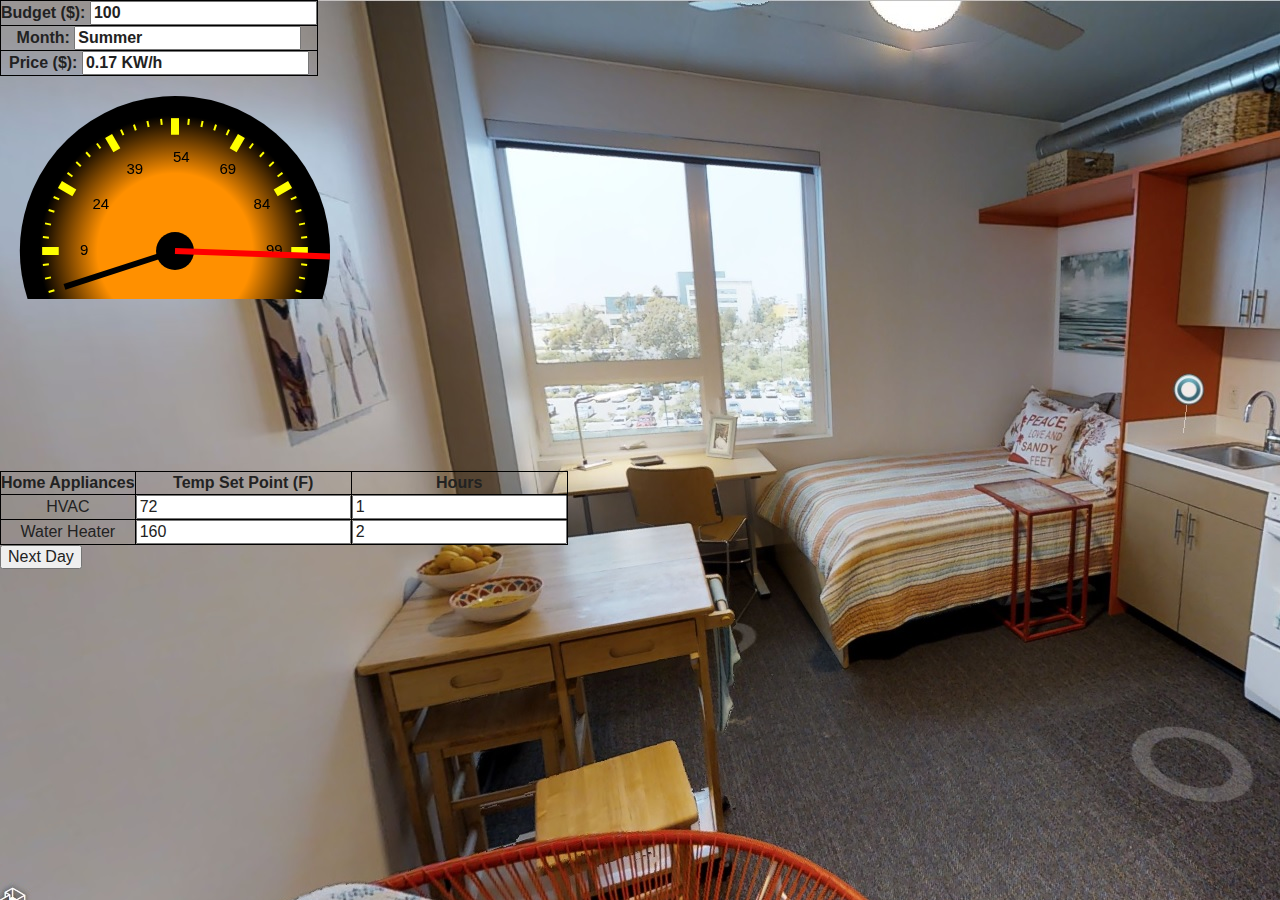
==== hcisite/index.html @ 6ede7f4b "New stuff" ====
<!doctype html>
<html class="no-js" lang="">
    <head>
        <meta charset="utf-8">
        <meta http-equiv="x-ua-compatible" content="ie=edge">
        <title>CSE 216 Dashboard</title>
        <meta name="description" content="">
        <meta name="viewport" content="width=device-width, initial-scale=1">

        <link rel="apple-touch-icon" href="apple-touch-icon.png">
        <!-- Place favicon.ico in the root directory -->

        <link rel="stylesheet" href="css/normalize.css">
        <link rel="stylesheet" href="css/main.css">
        <script src="js/vendor/modernizr-2.8.3.min.js"></script>
        <script src="js/draw.js"></script>
		<style>
	body {
    background-image: url("Home.png");
	}
	table, th, td {
    border: 1px solid black;
	text-align: center;
	}
		</style>
    </head>
    <body onload="draw(0);">
        <!--[if lt IE 8]>
            <p class="browserupgrade">You are using an <strong>outdated</strong> browser. Please <a href="http://browsehappy.com/">upgrade your browser</a> to improve your experience.</p>
        <![endif]-->

        <script src="https://code.jquery.com/jquery-1.12.0.min.js"></script>
        <script>window.jQuery || document.write('<script src="js/vendor/jquery-1.12.0.min.js"><\/script>')</script>
        <script src="js/plugins.js"></script>
        <script src="js/main.js"></script>

        <div>
		<table>
		<tr>
		  <th>Budget ($): <input type="text" name="Budget" id="Budget" value="100" onchange="redraw();"></th></tr>
		  <tr>
		  <th>
		  Month: <input type="text" name="month" id="month" value="Summer" onchange="redraw();"></th></tr>
		  <tr><th>
		  Price ($): <input type="text" name="Price" id="Price" value="0.17 KW/h" onchange="redraw();"></th></tr>
		  </table>
        <canvas class="canvas" id="myCanvas" width="350" height="350">
            Your browser does not support the HTML5 canvas tag.
        </canvas>
        </div>
		<div>
		<form action="index2.html">
			<table>
			<tr>
				<th> Home Appliances </th><th> Temp Set Point (F) </th><th> Hours </th>
			</tr>
			<tr>
				<td>HVAC</td><td><input type="text" name="hvac" id="hvac" value="72" onchange="redraw();"></td>
				<td><input type="text" name="hvac_hour" id="hvac_hour" value="1" onchange="redraw();" align="center"></td><br>
			</tr>
			<tr>
				<td>Water Heater</td><td><input type="text" name="wh" id="wh" value="160" onchange="redraw();"><br></td>
				<td><input type="text" name="wh_hour" id="wh_hour" value="2" onchange="redraw();"></td><br>
			</tr>			
		</table>
		<input type="submit" value="Next Day">
		</form>
        </div>
    </body>
</html>
---- hcisite/css/main.css ----
/*! HTML5 Boilerplate v5.3.0 | MIT License | https://html5boilerplate.com/ */

/*
 * What follows is the result of much research on cross-browser styling.
 * Credit left inline and big thanks to Nicolas Gallagher, Jonathan Neal,
 * Kroc Camen, and the H5BP dev community and team.
 */

/* ==========================================================================
   Base styles: opinionated defaults
   ========================================================================== */

html {
    color: #222;
    font-size: 1em;
    line-height: 1.4;
}

body {
    background-image: url("Home.png");
    background-repeat: repeat;
}
/*
 * Remove text-shadow in selection highlight:
 * https://twitter.com/miketaylr/status/12228805301
 *
 * These selection rule sets have to be separate.
 * Customize the background color to match your design.
 */

::-moz-selection {
    background: #b3d4fc;
    text-shadow: none;
}

::selection {
    background: #b3d4fc;
    text-shadow: none;
}

/*
 * A better looking default horizontal rule
 */

hr {
    display: block;
    height: 1px;
    border: 0;
    border-top: 1px solid #ccc;
    margin: 1em 0;
    padding: 0;
}

/*
 * Remove the gap between audio, canvas, iframes,
 * images, videos and the bottom of their containers:
 * https://github.com/h5bp/html5-boilerplate/issues/440
 */

audio,
canvas,
iframe,
img,
svg,
video {
    vertical-align: middle;
}

/*
 * Remove default fieldset styles.
 */

fieldset {
    border: 0;
    margin: 0;
    padding: 0;
}

/*
 * Allow only vertical resizing of textareas.
 */

textarea {
    resize: vertical;
}

/* ==========================================================================
   Browser Upgrade Prompt
   ========================================================================== */

.browserupgrade {
    margin: 0.2em 0;
    background: #ccc;
    color: #000;
    padding: 0.2em 0;
}

/* ==========================================================================
   Author's custom styles
   ========================================================================== */

















/* ==========================================================================
   Helper classes
   ========================================================================== */

/*
 * Hide visually and from screen readers
 */

.hidden {
    display: none !important;
}

/*
 * Hide only visually, but have it available for screen readers:
 * http://snook.ca/archives/html_and_css/hiding-content-for-accessibility
 */

.visuallyhidden {
    border: 0;
    clip: rect(0 0 0 0);
    height: 1px;
    margin: -1px;
    overflow: hidden;
    padding: 0;
    position: absolute;
    width: 1px;
}

/*
 * Extends the .visuallyhidden class to allow the element
 * to be focusable when navigated to via the keyboard:
 * https://www.drupal.org/node/897638
 */

.visuallyhidden.focusable:active,
.visuallyhidden.focusable:focus {
    clip: auto;
    height: auto;
    margin: 0;
    overflow: visible;
    position: static;
    width: auto;
}

/*
 * Hide visually and from screen readers, but maintain layout
 */

.invisible {
    visibility: hidden;
}

/*
 * Clearfix: contain floats
 *
 * For modern browsers
 * 1. The space content is one way to avoid an Opera bug when the
 *    `contenteditable` attribute is included anywhere else in the document.
 *    Otherwise it causes space to appear at the top and bottom of elements
 *    that receive the `clearfix` class.
 * 2. The use of `table` rather than `block` is only necessary if using
 *    `:before` to contain the top-margins of child elements.
 */

.clearfix:before,
.clearfix:after {
    content: " "; /* 1 */
    display: table; /* 2 */
}

.clearfix:after {
    clear: both;
}

/* ==========================================================================
   EXAMPLE Media Queries for Responsive Design.
   These examples override the primary ('mobile first') styles.
   Modify as content requires.
   ========================================================================== */

@media only screen and (min-width: 35em) {
    /* Style adjustments for viewports that meet the condition */
}

@media print,
       (-webkit-min-device-pixel-ratio: 1.25),
       (min-resolution: 1.25dppx),
       (min-resolution: 120dpi) {
    /* Style adjustments for high resolution devices */
}

/* ==========================================================================
   Print styles.
   Inlined to avoid the additional HTTP request:
   http://www.phpied.com/delay-loading-your-print-css/
   ========================================================================== */

@media print {
    *,
    *:before,
    *:after,
    *:first-letter,
    *:first-line {
        background: transparent !important;
        color: #000 !important; /* Black prints faster:
                                   http://www.sanbeiji.com/archives/953 */
        box-shadow: none !important;
        text-shadow: none !important;
    }

    a,
    a:visited {
        text-decoration: underline;
    }

    a[href]:after {
        content: " (" attr(href) ")";
    }

    abbr[title]:after {
        content: " (" attr(title) ")";
    }

    /*
     * Don't show links that are fragment identifiers,
     * or use the `javascript:` pseudo protocol
     */

    a[href^="#"]:after,
    a[href^="javascript:"]:after {
        content: "";
    }

    pre,
    blockquote {
        border: 1px solid #999;
        page-break-inside: avoid;
    }

    /*
     * Printing Tables:
     * http://css-discuss.incutio.com/wiki/Printing_Tables
     */

    thead {
        display: table-header-group;
    }

    tr,
    img {
        page-break-inside: avoid;
    }

    img {
        max-width: 100% !important;
    }

    p,
    h2,
    h3 {
        orphans: 3;
        widows: 3;
    }

    h2,
    h3 {
        page-break-after: avoid;
    }
}
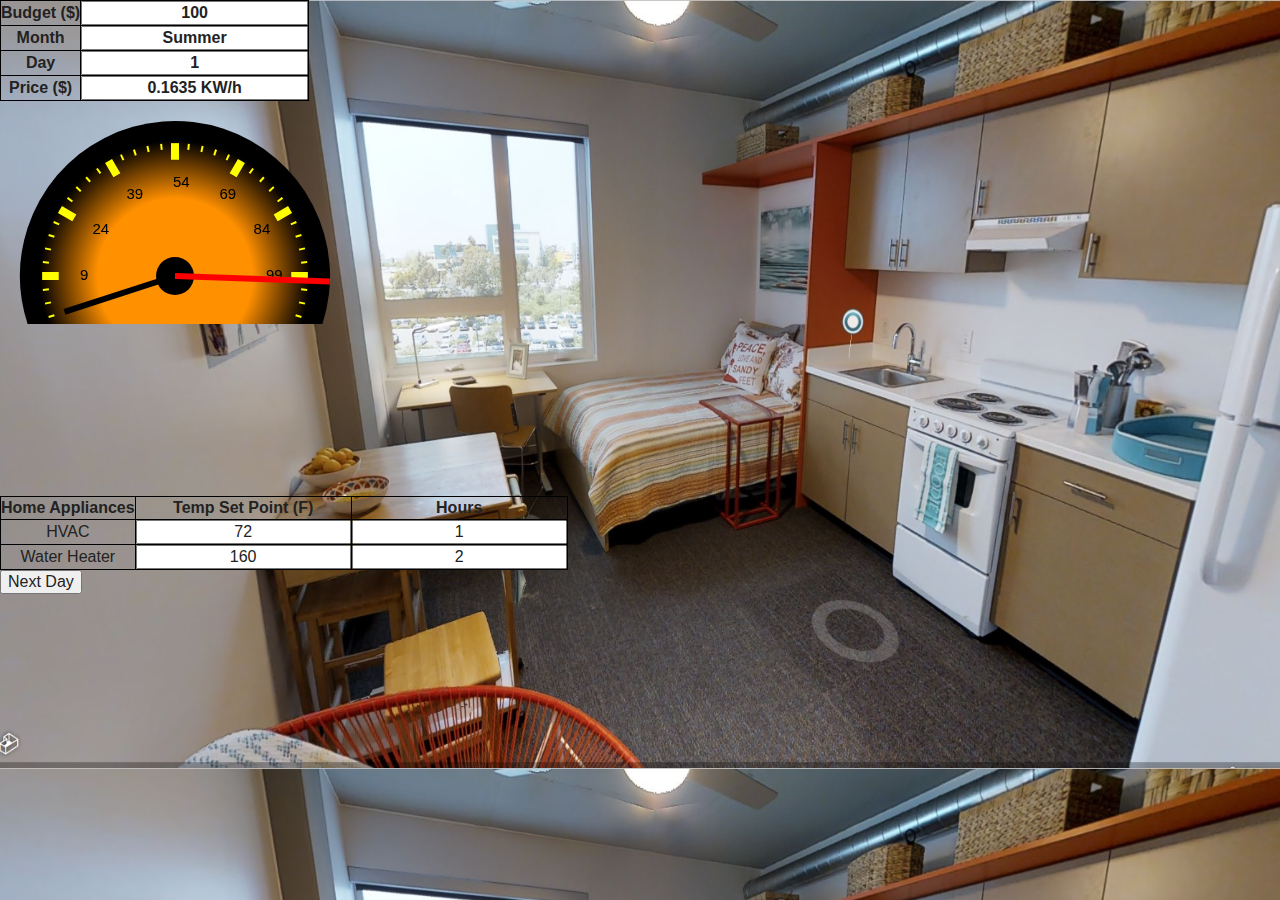
==== commit ed25a0ae: "New stuff" ====
--- a/hcisite/index.html
+++ b/hcisite/index.html
@@ -17,11 +17,13 @@
 		<style>
 	body {
     background-image: url("Home.png");
+	background-size: 1366px 768px;
 	}
 	table, th, td {
     border: 1px solid black;
 	text-align: center;
 	}
+	input {display: inline-block;}
 		</style>
     </head>
     <body onload="draw(0);">
@@ -37,12 +39,17 @@
         <div>
 		<table>
 		<tr>
-		  <th>Budget ($): <input type="text" name="Budget" id="Budget" value="100" onchange="redraw();"></th></tr>
+		<th>Budget ($)</th><th><input type="text" name="Budget" id="Budget" value="100" style="text-align:center;" onchange="redraw();"></th>
+		</tr>
 		  <tr>
-		  <th>
-		  Month: <input type="text" name="month" id="month" value="Summer" onchange="redraw();"></th></tr>
-		  <tr><th>
-		  Price ($): <input type="text" name="Price" id="Price" value="0.17 KW/h" onchange="redraw();"></th></tr>
+		  <th> Month</th><th> <input type="text" name="month" id="month" value="Summer" style="text-align:center;" onchange="redraw();"></th>
+		  </tr>
+		  <tr>
+		  <th> Day </th><th><input type="text" name="day" id="day" value="1" maxlength="20" style="text-align:center;" onchange="redraw();"></th>
+		  </tr>
+		  <tr>
+		  <th> Price ($)</th><th> <input type="text" name="Price" id="Price" value="0.1635 KW/h" style="text-align:center;" onchange="redraw();"></th>
+		  </tr>
 		  </table>
         <canvas class="canvas" id="myCanvas" width="350" height="350">
             Your browser does not support the HTML5 canvas tag.
@@ -55,12 +62,12 @@
 				<th> Home Appliances </th><th> Temp Set Point (F) </th><th> Hours </th>
 			</tr>
 			<tr>
-				<td>HVAC</td><td><input type="text" name="hvac" id="hvac" value="72" onchange="redraw();"></td>
-				<td><input type="text" name="hvac_hour" id="hvac_hour" value="1" onchange="redraw();" align="center"></td><br>
+				<td>HVAC</td><td><input type="text" name="hvac" id="hvac" value="72" style="text-align:center;" onchange="redraw();"></td>
+				<td><input type="text" name="hvac_hour" id="hvac_hour" value="1" style="text-align:center;" onchange="redraw();"></td><br>
 			</tr>
 			<tr>
-				<td>Water Heater</td><td><input type="text" name="wh" id="wh" value="160" onchange="redraw();"><br></td>
-				<td><input type="text" name="wh_hour" id="wh_hour" value="2" onchange="redraw();"></td><br>
+				<td>Water Heater</td><td><input type="text" name="wh" id="wh" value="160" style="text-align:center;" onchange="redraw();"><br></td>
+				<td><input type="text" name="wh_hour" id="wh_hour" value="2" style="text-align:center;" onchange="redraw();"></td><br>
 			</tr>			
 		</table>
 		<input type="submit" value="Next Day">
--- a/hcisite/css/main.css
+++ b/hcisite/css/main.css
@@ -16,10 +16,6 @@
     line-height: 1.4;
 }
 
-body {
-    background-image: url("Home.png");
-    background-repeat: repeat;
-}
 /*
  * Remove text-shadow in selection highlight:
  * https://twitter.com/miketaylr/status/12228805301
@@ -43,7 +39,7 @@
  */
 
 hr {
-    display: block;
+    display: inline-block;
     height: 1px;
     border: 0;
     border-top: 1px solid #ccc;
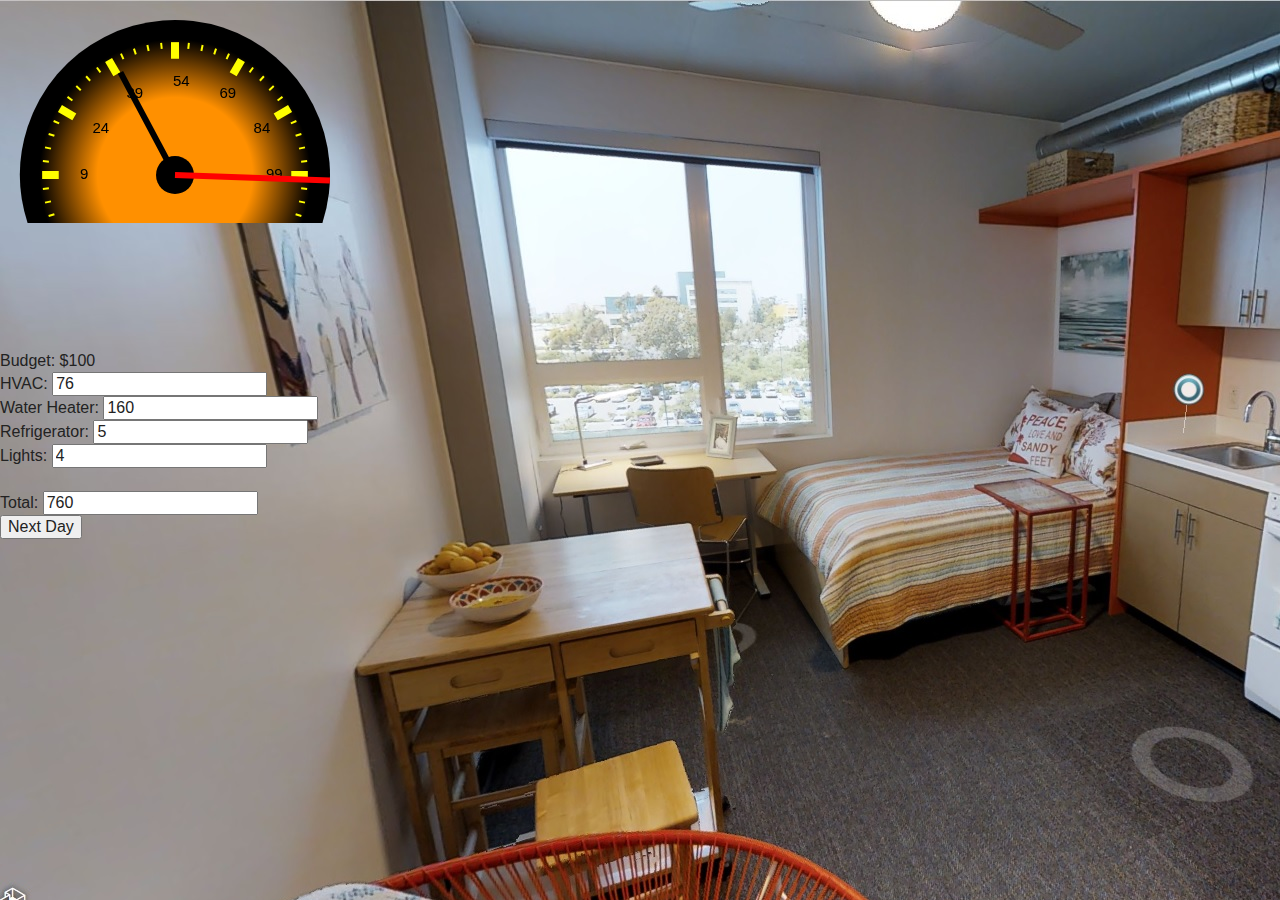
==== commit c40352d5: "submitting changes to merge" ====
--- a/hcisite/index.html
+++ b/hcisite/index.html
@@ -17,16 +17,10 @@
 		<style>
 	body {
     background-image: url("Home.png");
-	background-size: 1366px 768px;
 	}
-	table, th, td {
-    border: 1px solid black;
-	text-align: center;
-	}
-	input {display: inline-block;}
 		</style>
     </head>
-    <body onload="draw(0);">
+    <body onload="redraw();">
         <!--[if lt IE 8]>
             <p class="browserupgrade">You are using an <strong>outdated</strong> browser. Please <a href="http://browsehappy.com/">upgrade your browser</a> to improve your experience.</p>
         <![endif]-->
@@ -37,40 +31,19 @@
         <script src="js/main.js"></script>
 
         <div>
-		<table>
-		<tr>
-		<th>Budget ($)</th><th><input type="text" name="Budget" id="Budget" value="100" style="text-align:center;" onchange="redraw();"></th>
-		</tr>
-		  <tr>
-		  <th> Month</th><th> <input type="text" name="month" id="month" value="Summer" style="text-align:center;" onchange="redraw();"></th>
-		  </tr>
-		  <tr>
-		  <th> Day </th><th><input type="text" name="day" id="day" value="1" maxlength="20" style="text-align:center;" onchange="redraw();"></th>
-		  </tr>
-		  <tr>
-		  <th> Price ($)</th><th> <input type="text" name="Price" id="Price" value="0.1635 KW/h" style="text-align:center;" onchange="redraw();"></th>
-		  </tr>
-		  </table>
         <canvas class="canvas" id="myCanvas" width="350" height="350">
             Your browser does not support the HTML5 canvas tag.
         </canvas>
         </div>
 		<div>
-		<form action="index2.html">
-			<table>
-			<tr>
-				<th> Home Appliances </th><th> Temp Set Point (F) </th><th> Hours </th>
-			</tr>
-			<tr>
-				<td>HVAC</td><td><input type="text" name="hvac" id="hvac" value="72" style="text-align:center;" onchange="redraw();"></td>
-				<td><input type="text" name="hvac_hour" id="hvac_hour" value="1" style="text-align:center;" onchange="redraw();"></td><br>
-			</tr>
-			<tr>
-				<td>Water Heater</td><td><input type="text" name="wh" id="wh" value="160" style="text-align:center;" onchange="redraw();"><br></td>
-				<td><input type="text" name="wh_hour" id="wh_hour" value="2" style="text-align:center;" onchange="redraw();"></td><br>
-			</tr>			
-		</table>
-		<input type="submit" value="Next Day">
+		<form action="index.html">
+            Budget: $100<br>
+            HVAC: <input type="text" name="hvac" id="hvac" value="76" onchange="redraw();"><br>
+            Water Heater: <input type="text" name="wh" id="wh" value="160" onchange="redraw();"><br>
+            Refrigerator: <input type="text" name="fridge" id="fridge" value="5" onchange="redraw();"><br>
+            Lights: <input type="text" name="lights" id="lights" value="4" onchange="redraw();"><br><br>
+			Total: <input type="text" name="Total" id="Total" value="4"><br>
+            <input type="submit" value="Next Day">
 		</form>
         </div>
     </body>
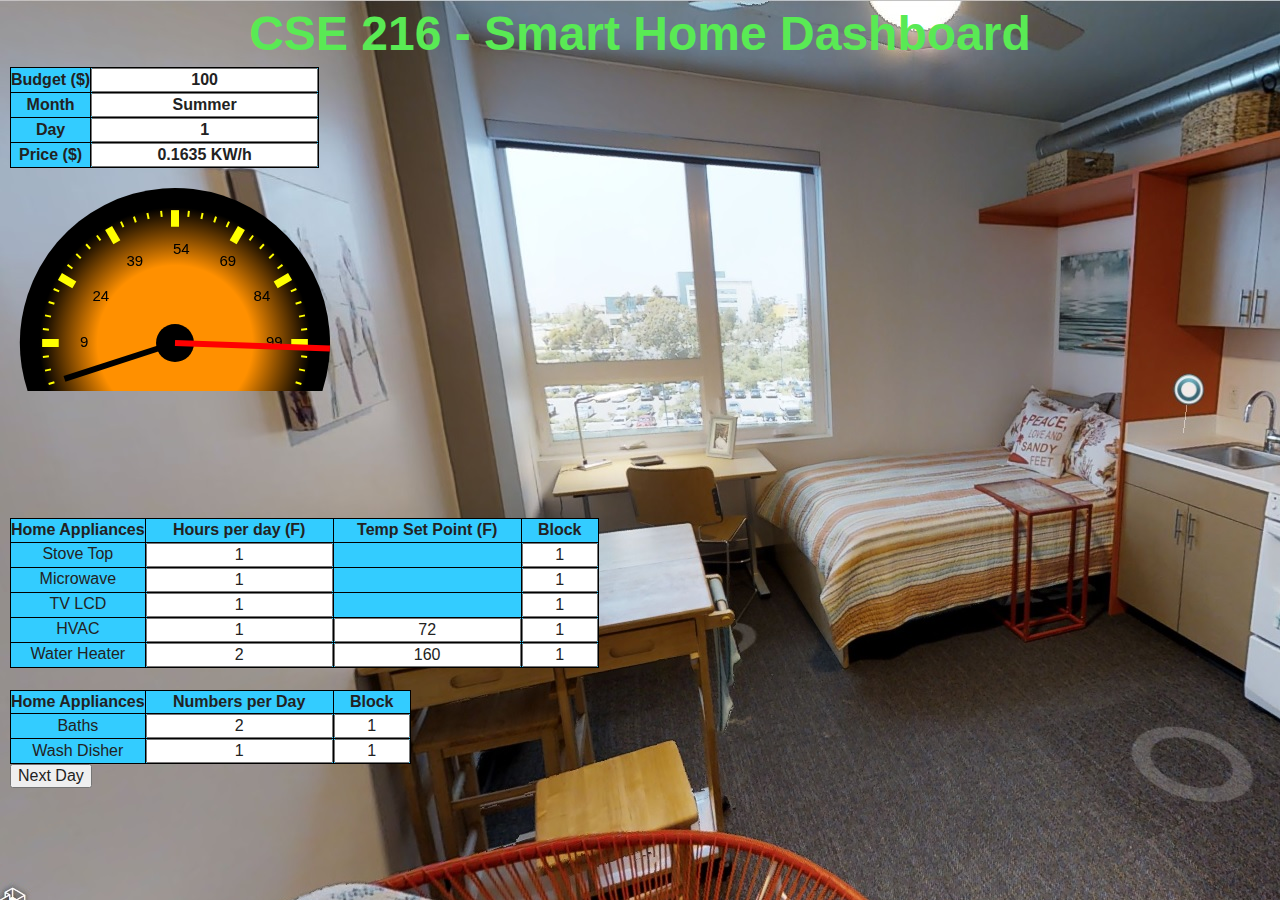
==== commit f7c2c4e8: "added features" ====
--- a/hcisite/index.html
+++ b/hcisite/index.html
@@ -15,12 +15,43 @@
         <script src="js/vendor/modernizr-2.8.3.min.js"></script>
         <script src="js/draw.js"></script>
 		<style>
-	body {
-    background-image: url("Home.png");
+            html, body {
+                width: 100%;
+                height: 100%;
+                margin: 0;
+                padding: 0;
+                    background-image: url("Home.png");
+            }
+            #container {
+                width: inherit;
+                height: inherit;
+                margin: 0;
+                padding: 0;
+                background-color: pink;
+            }
+	table {
+    border: 1px solid black;
+	text-align: center;
+	background-color: #33ccff;
+	margin: 0;
+	margin-left: 10px;
+	}
+	
+	th, td {
+    border: 1px solid black;
+	text-align: center;
+	background-color: #33ccff;
+	margin: 0;
+	}
+	input {
+	display: inline-block;
+	}
+	lastIn{
+	margin-left: 10px;
 	}
 		</style>
     </head>
-    <body onload="redraw();">
+    <body onload="draw(0);">
         <!--[if lt IE 8]>
             <p class="browserupgrade">You are using an <strong>outdated</strong> browser. Please <a href="http://browsehappy.com/">upgrade your browser</a> to improve your experience.</p>
         <![endif]-->
@@ -29,21 +60,68 @@
         <script>window.jQuery || document.write('<script src="js/vendor/jquery-1.12.0.min.js"><\/script>')</script>
         <script src="js/plugins.js"></script>
         <script src="js/main.js"></script>
-
-        <div>
+		 <strong><font size="16"><center><font color=" #59ea54 ">CSE 216 - Smart Home Dashboard </font></center></font></strong> 
+        <div style="border-spacing: 0px;">
+		<table style="border-spacing: 0px;" >
+		<tr>
+		<th>Budget ($)</th><th><input type="text" name="Budget" id="Budget" value="100" style="text-align:center;" onchange="redraw();"></th>
+		</tr>
+		  <tr>
+		  <th> Month</th><th> <input type="text" name="month" id="month" value="Summer" style="text-align:center;" onchange="redraw();"></th>
+		  </tr>
+		  <tr>
+		  <th> Day </th><th><input type="text" name="day" id="day" value="1" maxlength="20" style="text-align:center;" onchange="redraw();"></th>
+		  </tr>
+		  <tr>
+		  <th> Price ($)</th><th> <input type="text" name="Price" id="Price" value="0.1635 KW/h" style="text-align:center;" onchange="redraw();"></th>
+		  </tr>
+		  </table>
         <canvas class="canvas" id="myCanvas" width="350" height="350">
             Your browser does not support the HTML5 canvas tag.
         </canvas>
-        </div>
-		<div>
-		<form action="index.html">
-            Budget: $100<br>
-            HVAC: <input type="text" name="hvac" id="hvac" value="76" onchange="redraw();"><br>
-            Water Heater: <input type="text" name="wh" id="wh" value="160" onchange="redraw();"><br>
-            Refrigerator: <input type="text" name="fridge" id="fridge" value="5" onchange="redraw();"><br>
-            Lights: <input type="text" name="lights" id="lights" value="4" onchange="redraw();"><br><br>
-			Total: <input type="text" name="Total" id="Total" value="4"><br>
-            <input type="submit" value="Next Day">
+
+		<form action="index2.html">
+		<table>
+			<tr>
+				<th> Home Appliances </th><th> Hours per day (F) </th><th> Temp Set Point (F)</th><th> Block</th>
+			</tr>
+			<tr>
+				<td>Stove Top</td><td><input type="text" name="stove" id="stove" value="1" size="17" style="text-align:center;" onchange="redraw();"></td>
+				<td></td><td><input type="text" name="stove" id="stove" value="1" size="5" style="text-align:center;" onchange="redraw();"></td>
+			</tr>
+			<tr>
+				<td>Microwave</td><td><input type="text" name="micro" id="micro" value="1" size="17" style="text-align:center;" onchange="redraw();"></td>
+				<td></td><td><input type="text" name="stove" id="stove" value="1" size="5" style="text-align:center;" onchange="redraw();"></td>
+			</tr>
+			<tr>
+				<td>TV LCD</td><td><input type="text" name="tv" id="tv" value="1" size="17" style="text-align:center;" onchange="redraw();"></td>
+				<td></td><td><input type="text" name="stove" id="stove" value="1" size="5" style="text-align:center;" onchange="redraw();"></td>
+			</tr>			
+			<tr>
+				<td>HVAC</td><td><input type="text" name="hvac_hour" id="hvac_hour" value="1" size="17" style="text-align:center;" onchange="redraw();"></td>
+				<td><input type="text" name="hvac" id="hvac" value="72" size="17" style="text-align:center;" onchange="redraw();"></td>
+				<td><input type="text" name="stove" id="stove" value="1" size="5" style="text-align:center;" onchange="redraw();"></td>
+			</tr>
+			<tr>
+				<td>Water Heater</td><td><input type="text" name="wh_hour" id="wh_hour" value="2" size="17" style="text-align:center;" onchange="redraw();"><br></td>
+				<td><input type="text" name="wh" id="wh" value="160" size="17" style="text-align:center;" onchange="redraw();"></td>
+				<td><input type="text" name="stove" id="stove" value="1" size="5" style="text-align:center;" onchange="redraw();"></td>
+			</tr>			
+		</table><br>
+			<table>
+			<tr>
+				<th> Home Appliances </th><th> Numbers per Day </th><th> Block</th>
+			</tr>
+			<tr>
+				<td>Baths</td><td><input type="text" name="hvac" id="hvac" value="2" size="17" style="text-align:center;" onchange="redraw();"></td>
+				<td><input type="text" name="stove" id="stove" value="1" size="5" style="text-align:center;" onchange="redraw();"></td>
+			</tr>
+			<tr>
+				<td>Wash Disher</td><td><input type="text" name="wh" id="wh" value="1" size="17" style="text-align:center;" onchange="redraw();"></td>
+				<td><input type="text" name="stove" id="stove" value="1" size="5" style="text-align:center;" onchange="redraw();"></td>
+			</tr>			
+		</table>
+		<lastIn><input type="submit" value="Next Day" margin= ></lastIn>
 		</form>
         </div>
     </body>
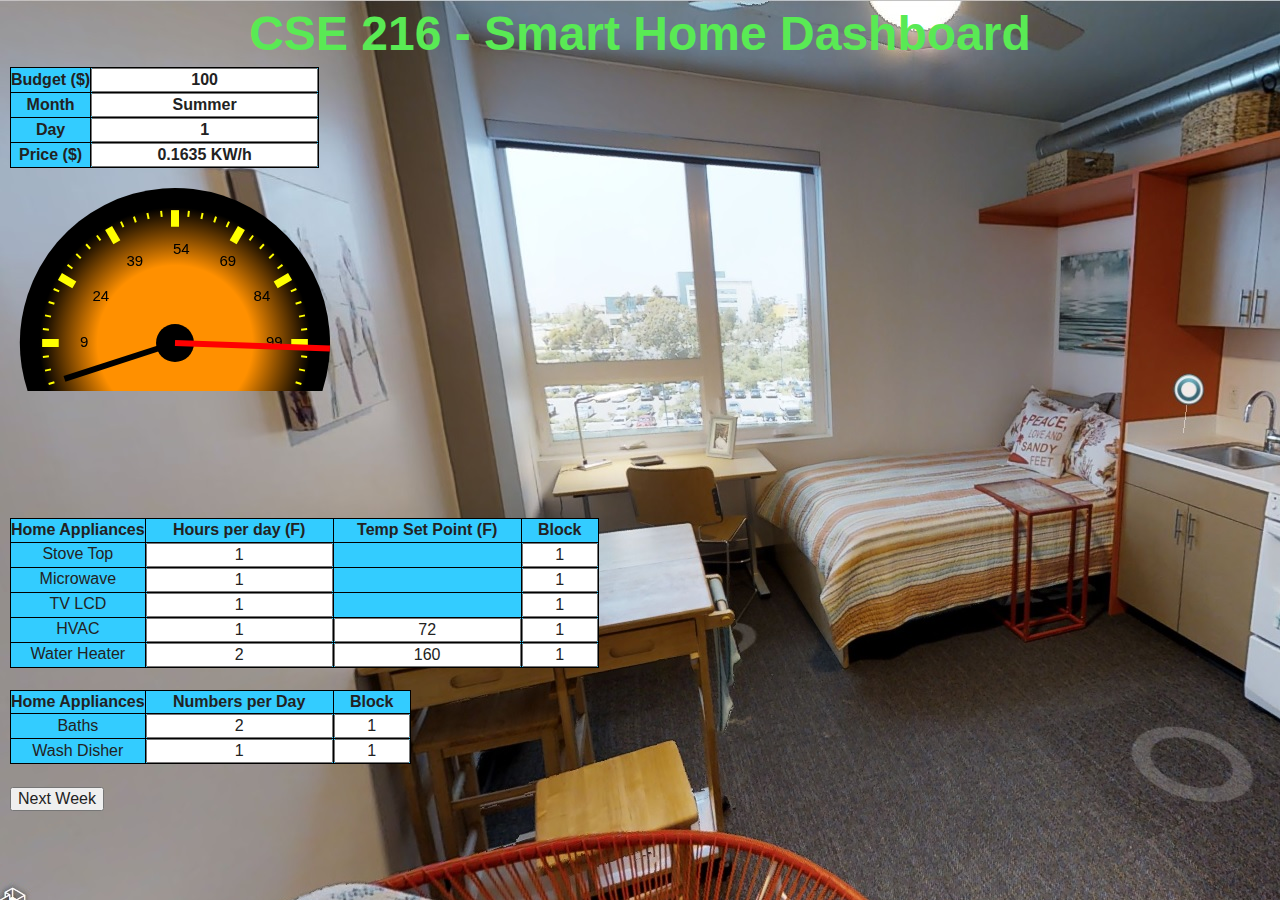
==== commit 6f25b4bf: "modified features" ====
--- a/hcisite/index.html
+++ b/hcisite/index.html
@@ -21,6 +21,8 @@
                 margin: 0;
                 padding: 0;
                     background-image: url("Home.png");
+					background-repeat: no-repeat;
+					background-color: black;
             }
             #container {
                 width: inherit;
@@ -41,7 +43,6 @@
     border: 1px solid black;
 	text-align: center;
 	background-color: #33ccff;
-	margin: 0;
 	}
 	input {
 	display: inline-block;
@@ -81,47 +82,51 @@
         </canvas>
 
 		<form action="index2.html">
+		
 		<table>
 			<tr>
 				<th> Home Appliances </th><th> Hours per day (F) </th><th> Temp Set Point (F)</th><th> Block</th>
 			</tr>
 			<tr>
-				<td>Stove Top</td><td><input type="text" name="stove" id="stove" value="1" size="17" style="text-align:center;" onchange="redraw();"></td>
-				<td></td><td><input type="text" name="stove" id="stove" value="1" size="5" style="text-align:center;" onchange="redraw();"></td>
+				<td>Stove Top</td><td><input type="text" name="stove_h" id="stove_h" value="1" size="17" style="text-align:center;" onchange="redraw();"></td>
+				<td></td><td><input type="text" name="stove_b" id="stove_b" value="1" size="5" style="text-align:center;" onchange="redraw();"></td>
 			</tr>
 			<tr>
-				<td>Microwave</td><td><input type="text" name="micro" id="micro" value="1" size="17" style="text-align:center;" onchange="redraw();"></td>
-				<td></td><td><input type="text" name="stove" id="stove" value="1" size="5" style="text-align:center;" onchange="redraw();"></td>
+				<td>Microwave</td><td><input type="text" name="micro_h" id="micro_h" value="1" size="17" style="text-align:center;" onchange="redraw();"></td>
+				<td></td><td><input type="text" name="micro_b" id="micro_b" value="1" size="5" style="text-align:center;" onchange="redraw();"></td>
 			</tr>
 			<tr>
-				<td>TV LCD</td><td><input type="text" name="tv" id="tv" value="1" size="17" style="text-align:center;" onchange="redraw();"></td>
-				<td></td><td><input type="text" name="stove" id="stove" value="1" size="5" style="text-align:center;" onchange="redraw();"></td>
+				<td>TV LCD</td><td><input type="text" name="tv_h" id="tv_h" value="1" size="17" style="text-align:center;" onchange="redraw();"></td>
+				<td></td><td><input type="text" name="tv_b" id="tv_b" value="1" size="5" style="text-align:center;" onchange="redraw();"></td>
 			</tr>			
 			<tr>
-				<td>HVAC</td><td><input type="text" name="hvac_hour" id="hvac_hour" value="1" size="17" style="text-align:center;" onchange="redraw();"></td>
-				<td><input type="text" name="hvac" id="hvac" value="72" size="17" style="text-align:center;" onchange="redraw();"></td>
-				<td><input type="text" name="stove" id="stove" value="1" size="5" style="text-align:center;" onchange="redraw();"></td>
+				<td>HVAC</td><td><input type="text" name="hvac_h" id="hvac_h" value="1" size="17" style="text-align:center;" onchange="redraw();"></td>
+				<td><input type="text" name="hvac_set" id="hvac_set" value="72" size="17" style="text-align:center;" onchange="redraw();"></td>
+				<td><input type="text" name="hvac_b" id="hvac_b" value="1" size="5" style="text-align:center;" onchange="redraw();"></td>
 			</tr>
 			<tr>
-				<td>Water Heater</td><td><input type="text" name="wh_hour" id="wh_hour" value="2" size="17" style="text-align:center;" onchange="redraw();"><br></td>
-				<td><input type="text" name="wh" id="wh" value="160" size="17" style="text-align:center;" onchange="redraw();"></td>
-				<td><input type="text" name="stove" id="stove" value="1" size="5" style="text-align:center;" onchange="redraw();"></td>
+				<td>Water Heater</td><td><input type="text" name="wh_h" id="wh_h" value="2" size="17" style="text-align:center;" onchange="redraw();"><br></td>
+				<td><input type="text" name="wh_set" id="wh_set" value="160" size="17" style="text-align:center;" onchange="redraw();"></td>
+				<td><input type="text" name="wh_b" id="wh_b" value="1" size="5" style="text-align:center;" onchange="redraw();"></td>
 			</tr>			
-		</table><br>
+		</table>
+		
+		<br>
 			<table>
 			<tr>
 				<th> Home Appliances </th><th> Numbers per Day </th><th> Block</th>
 			</tr>
 			<tr>
-				<td>Baths</td><td><input type="text" name="hvac" id="hvac" value="2" size="17" style="text-align:center;" onchange="redraw();"></td>
-				<td><input type="text" name="stove" id="stove" value="1" size="5" style="text-align:center;" onchange="redraw();"></td>
+				<td>Baths</td><td><input type="text" name="bath_n" id="bath_n" value="2" size="17" style="text-align:center;" onchange="redraw();"></td>
+				<td><input type="text" name="bath_b" id="bath_b" value="1" size="5" style="text-align:center;" onchange="redraw();"></td>
 			</tr>
 			<tr>
-				<td>Wash Disher</td><td><input type="text" name="wh" id="wh" value="1" size="17" style="text-align:center;" onchange="redraw();"></td>
-				<td><input type="text" name="stove" id="stove" value="1" size="5" style="text-align:center;" onchange="redraw();"></td>
+				<td>Wash Disher</td><td><input type="text" name="wash_n" id="wash_n" value="1" size="17" style="text-align:center;" onchange="redraw();"></td>
+				<td><input type="text" name="wash_b" id="wash_b" value="1" size="5" style="text-align:center;" onchange="redraw();"></td>
 			</tr>			
 		</table>
-		<lastIn><input type="submit" value="Next Day" margin= ></lastIn>
+		<br>
+		<lastIn><input type="submit" value="Next Week" margin= ></lastIn>
 		</form>
         </div>
     </body>
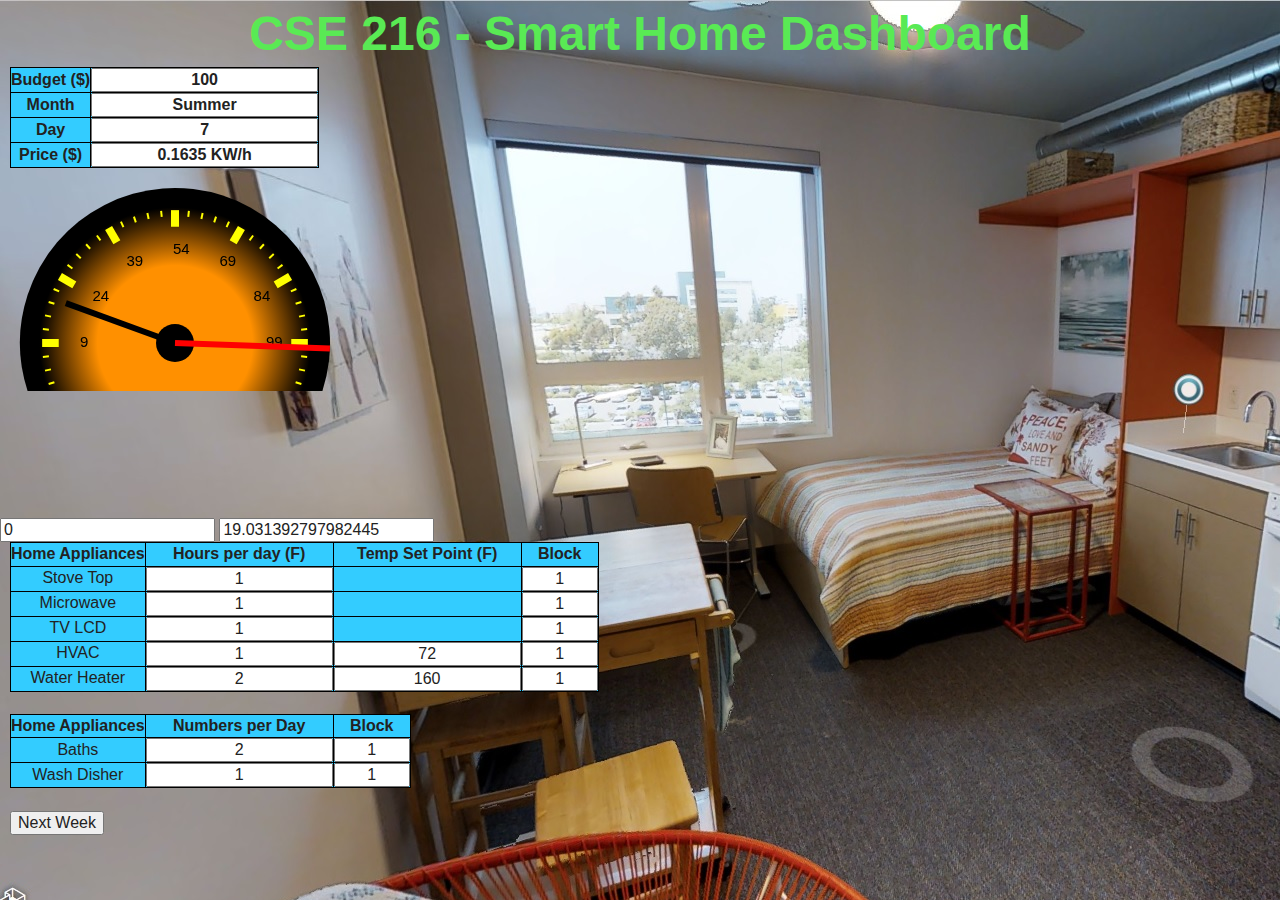
==== commit b5d765f6: "changes" ====
--- a/hcisite/index.html
+++ b/hcisite/index.html
@@ -1,133 +1,136 @@
 <!doctype html>
 <html class="no-js" lang="">
-    <head>
-        <meta charset="utf-8">
-        <meta http-equiv="x-ua-compatible" content="ie=edge">
-        <title>CSE 216 Dashboard</title>
-        <meta name="description" content="">
-        <meta name="viewport" content="width=device-width, initial-scale=1">
+<head>
+    <meta charset="utf-8">
+    <meta http-equiv="x-ua-compatible" content="ie=edge">
+    <title>CSE 216 Dashboard</title>
+    <meta name="description" content="">
+    <meta name="viewport" content="width=device-width, initial-scale=1">
 
-        <link rel="apple-touch-icon" href="apple-touch-icon.png">
-        <!-- Place favicon.ico in the root directory -->
+    <link rel="apple-touch-icon" href="apple-touch-icon.png">
+    <!-- Place favicon.ico in the root directory -->
 
-        <link rel="stylesheet" href="css/normalize.css">
-        <link rel="stylesheet" href="css/main.css">
-        <script src="js/vendor/modernizr-2.8.3.min.js"></script>
-        <script src="js/draw.js"></script>
-		<style>
-            html, body {
-                width: 100%;
-                height: 100%;
-                margin: 0;
-                padding: 0;
-                    background-image: url("Home.png");
-					background-repeat: no-repeat;
-					background-color: black;
-            }
-            #container {
-                width: inherit;
-                height: inherit;
-                margin: 0;
-                padding: 0;
-                background-color: pink;
-            }
-	table {
-    border: 1px solid black;
-	text-align: center;
-	background-color: #33ccff;
-	margin: 0;
-	margin-left: 10px;
-	}
-	
-	th, td {
-    border: 1px solid black;
-	text-align: center;
-	background-color: #33ccff;
-	}
-	input {
-	display: inline-block;
-	}
-	lastIn{
-	margin-left: 10px;
-	}
-		</style>
-    </head>
-    <body onload="draw(0);">
-        <!--[if lt IE 8]>
-            <p class="browserupgrade">You are using an <strong>outdated</strong> browser. Please <a href="http://browsehappy.com/">upgrade your browser</a> to improve your experience.</p>
-        <![endif]-->
+    <link rel="stylesheet" href="css/normalize.css">
+    <link rel="stylesheet" href="css/main.css">
+    <script src="js/vendor/modernizr-2.8.3.min.js"></script>
+    <script src="js/draw.js"></script>
+    <style>
+        html, body {
+            width: 100%;
+            height: 100%;
+            margin: 0;
+            padding: 0;
+            background-image: url("Home.png");
+            background-repeat: no-repeat;
+            background-color: black;
+        }
+        #container {
+            width: inherit;
+            height: inherit;
+            margin: 0;
+            padding: 0;
+            background-color: pink;
+        }
+        table {
+            border: 1px solid black;
+            text-align: center;
+            background-color: #33ccff;
+            margin: 0;
+            margin-left: 10px;
+        }
 
-        <script src="https://code.jquery.com/jquery-1.12.0.min.js"></script>
-        <script>window.jQuery || document.write('<script src="js/vendor/jquery-1.12.0.min.js"><\/script>')</script>
-        <script src="js/plugins.js"></script>
-        <script src="js/main.js"></script>
-		 <strong><font size="16"><center><font color=" #59ea54 ">CSE 216 - Smart Home Dashboard </font></center></font></strong> 
-        <div style="border-spacing: 0px;">
-		<table style="border-spacing: 0px;" >
-		<tr>
-		<th>Budget ($)</th><th><input type="text" name="Budget" id="Budget" value="100" style="text-align:center;" onchange="redraw();"></th>
-		</tr>
-		  <tr>
-		  <th> Month</th><th> <input type="text" name="month" id="month" value="Summer" style="text-align:center;" onchange="redraw();"></th>
-		  </tr>
-		  <tr>
-		  <th> Day </th><th><input type="text" name="day" id="day" value="1" maxlength="20" style="text-align:center;" onchange="redraw();"></th>
-		  </tr>
-		  <tr>
-		  <th> Price ($)</th><th> <input type="text" name="Price" id="Price" value="0.1635 KW/h" style="text-align:center;" onchange="redraw();"></th>
-		  </tr>
-		  </table>
-        <canvas class="canvas" id="myCanvas" width="350" height="350">
-            Your browser does not support the HTML5 canvas tag.
-        </canvas>
+        th, td {
+            border: 1px solid black;
+            text-align: center;
+            background-color: #33ccff;
+        }
+        input {
+            display: inline-block;
+        }
+        lastIn{
+            margin-left: 10px;
+        }
+    </style>
+</head>
+<body onload="loadup();">
+<!--[if lt IE 8]>
+<p class="browserupgrade">You are using an <strong>outdated</strong> browser. Please <a href="http://browsehappy.com/">upgrade your browser</a> to improve your experience.</p>
+<![endif]-->
 
-		<form action="index2.html">
-		
-		<table>
-			<tr>
-				<th> Home Appliances </th><th> Hours per day (F) </th><th> Temp Set Point (F)</th><th> Block</th>
-			</tr>
-			<tr>
-				<td>Stove Top</td><td><input type="text" name="stove_h" id="stove_h" value="1" size="17" style="text-align:center;" onchange="redraw();"></td>
-				<td></td><td><input type="text" name="stove_b" id="stove_b" value="1" size="5" style="text-align:center;" onchange="redraw();"></td>
-			</tr>
-			<tr>
-				<td>Microwave</td><td><input type="text" name="micro_h" id="micro_h" value="1" size="17" style="text-align:center;" onchange="redraw();"></td>
-				<td></td><td><input type="text" name="micro_b" id="micro_b" value="1" size="5" style="text-align:center;" onchange="redraw();"></td>
-			</tr>
-			<tr>
-				<td>TV LCD</td><td><input type="text" name="tv_h" id="tv_h" value="1" size="17" style="text-align:center;" onchange="redraw();"></td>
-				<td></td><td><input type="text" name="tv_b" id="tv_b" value="1" size="5" style="text-align:center;" onchange="redraw();"></td>
-			</tr>			
-			<tr>
-				<td>HVAC</td><td><input type="text" name="hvac_h" id="hvac_h" value="1" size="17" style="text-align:center;" onchange="redraw();"></td>
-				<td><input type="text" name="hvac_set" id="hvac_set" value="72" size="17" style="text-align:center;" onchange="redraw();"></td>
-				<td><input type="text" name="hvac_b" id="hvac_b" value="1" size="5" style="text-align:center;" onchange="redraw();"></td>
-			</tr>
-			<tr>
-				<td>Water Heater</td><td><input type="text" name="wh_h" id="wh_h" value="2" size="17" style="text-align:center;" onchange="redraw();"><br></td>
-				<td><input type="text" name="wh_set" id="wh_set" value="160" size="17" style="text-align:center;" onchange="redraw();"></td>
-				<td><input type="text" name="wh_b" id="wh_b" value="1" size="5" style="text-align:center;" onchange="redraw();"></td>
-			</tr>			
-		</table>
-		
-		<br>
-			<table>
-			<tr>
-				<th> Home Appliances </th><th> Numbers per Day </th><th> Block</th>
-			</tr>
-			<tr>
-				<td>Baths</td><td><input type="text" name="bath_n" id="bath_n" value="2" size="17" style="text-align:center;" onchange="redraw();"></td>
-				<td><input type="text" name="bath_b" id="bath_b" value="1" size="5" style="text-align:center;" onchange="redraw();"></td>
-			</tr>
-			<tr>
-				<td>Wash Disher</td><td><input type="text" name="wash_n" id="wash_n" value="1" size="17" style="text-align:center;" onchange="redraw();"></td>
-				<td><input type="text" name="wash_b" id="wash_b" value="1" size="5" style="text-align:center;" onchange="redraw();"></td>
-			</tr>			
-		</table>
-		<br>
-		<lastIn><input type="submit" value="Next Week" margin= ></lastIn>
-		</form>
-        </div>
-    </body>
+<script src="https://code.jquery.com/jquery-1.12.0.min.js"></script>
+<script>window.jQuery || document.write('<script src="js/vendor/jquery-1.12.0.min.js"><\/script>')</script>
+<script src="js/plugins.js"></script>
+<script src="js/main.js"></script>
+<strong><font size="16"><center><font color=" #59ea54 ">CSE 216 - Smart Home Dashboard </font></center></font></strong>
+<div style="border-spacing: 0px;">
+    <table style="border-spacing: 0px;" >
+        <tr>
+            <th>Budget ($)</th><th><input type="text" name="Budget" id="Budget" value="100" style="text-align:center;" onchange="redraw();"></th>
+        </tr>
+        <tr>
+            <th> Month</th><th> <input type="text" name="month" id="month" value="Summer" style="text-align:center;" onchange="redraw();"></th>
+        </tr>
+        <tr>
+            <th> Day </th><th><input type="text" name="day" id="day" value="7" maxlength="20" style="text-align:center;" onchange="redraw();"></th>
+        </tr>
+        <tr>
+            <th> Price ($)</th><th> <input type="text" name="price" id="price" value="0.1635 KW/h" style="text-align:center;" onchange="redraw();"></th>
+        </tr>
+    </table>
+    <canvas class="canvas" id="myCanvas" width="350" height="350">
+        Your browser does not support the HTML5 canvas tag.
+    </canvas>
+
+    <form action="index.html">
+        <input type="text" name="total" id="total" value="0">
+        <input type="hidden" name="nextDay" id="nextDay" value="8">
+        <input type="text" name="newTotal" id="newTotal" value="0">
+
+        <table>
+            <tr>
+                <th> Home Appliances </th><th> Hours per day (F) </th><th> Temp Set Point (F)</th><th> Block</th>
+            </tr>
+            <tr>
+                <td>Stove Top</td><td><input type="text" name="stove_h" id="stove_h" value="1" size="17" style="text-align:center;" onchange="redraw();"></td>
+                <td></td><td><input type="text" name="stove_b" id="stove_b" value="1" size="5" style="text-align:center;" onchange="redraw();"></td>
+            </tr>
+            <tr>
+                <td>Microwave</td><td><input type="text" name="micro_h" id="micro_h" value="1" size="17" style="text-align:center;" onchange="redraw();"></td>
+                <td></td><td><input type="text" name="micro_b" id="micro_b" value="1" size="5" style="text-align:center;" onchange="redraw();"></td>
+            </tr>
+            <tr>
+                <td>TV LCD</td><td><input type="text" name="tv_h" id="tv_h" value="1" size="17" style="text-align:center;" onchange="redraw();"></td>
+                <td></td><td><input type="text" name="tv_b" id="tv_b" value="1" size="5" style="text-align:center;" onchange="redraw();"></td>
+            </tr>
+            <tr>
+                <td>HVAC</td><td><input type="text" name="hvac_h" id="hvac_h" value="1" size="17" style="text-align:center;" onchange="redraw();"></td>
+                <td><input type="text" name="hvac_set" id="hvac_set" value="72" size="17" style="text-align:center;" onchange="redraw();"></td>
+                <td><input type="text" name="hvac_b" id="hvac_b" value="1" size="5" style="text-align:center;" onchange="redraw();"></td>
+            </tr>
+            <tr>
+                <td>Water Heater</td><td><input type="text" name="wh_h" id="wh_h" value="2" size="17" style="text-align:center;" onchange="redraw();"><br></td>
+                <td><input type="text" name="wh_set" id="wh_set" value="160" size="17" style="text-align:center;" onchange="redraw();"></td>
+                <td><input type="text" name="wh_b" id="wh_b" value="1" size="5" style="text-align:center;" onchange="redraw();"></td>
+            </tr>
+        </table>
+
+        <br>
+        <table>
+            <tr>
+                <th> Home Appliances </th><th> Numbers per Day </th><th> Block</th>
+            </tr>
+            <tr>
+                <td>Baths</td><td><input type="text" name="bath_n" id="bath_n" value="2" size="17" style="text-align:center;" onchange="redraw();"></td>
+                <td><input type="text" name="bath_b" id="bath_b" value="1" size="5" style="text-align:center;" onchange="redraw();"></td>
+            </tr>
+            <tr>
+                <td>Wash Disher</td><td><input type="text" name="wash_n" id="wash_n" value="1" size="17" style="text-align:center;" onchange="redraw();"></td>
+                <td><input type="text" name="wash_b" id="wash_b" value="1" size="5" style="text-align:center;" onchange="redraw();"></td>
+            </tr>
+        </table>
+        <br>
+        <lastIn><input type="submit" value="Next Week" onclick="necxtweek();" margin= ></lastIn>
+    </form>
+</div>
+</body>
 </html>
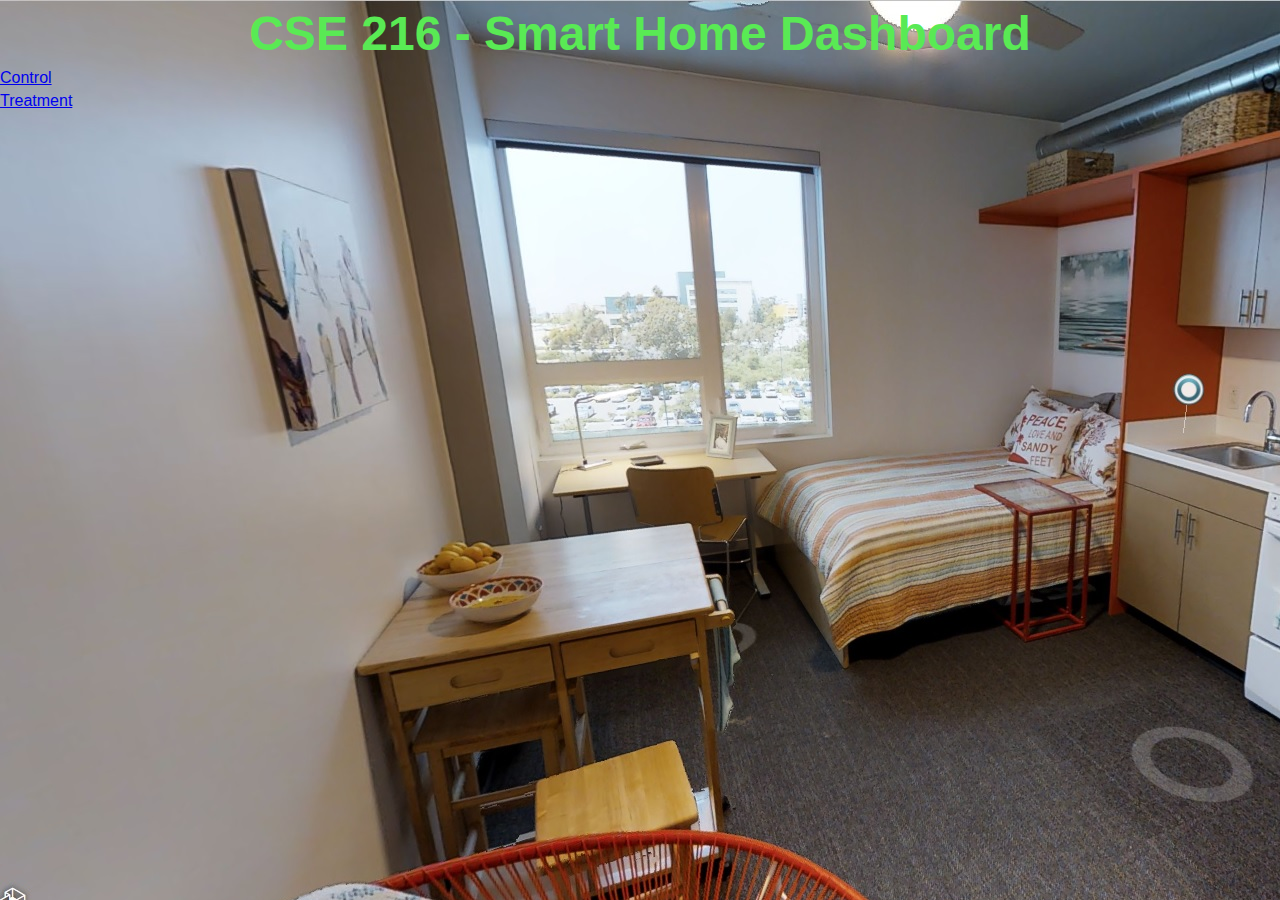
==== commit 264f8911: "changes" ====
--- a/hcisite/index.html
+++ b/hcisite/index.html
@@ -14,6 +14,19 @@
     <link rel="stylesheet" href="css/main.css">
     <script src="js/vendor/modernizr-2.8.3.min.js"></script>
     <script src="js/draw.js"></script>
+
+    <script type="text/javascript">
+
+        function stopRKey(evt) {
+            var evt = (evt) ? evt : ((event) ? event : null);
+            var node = (evt.target) ? evt.target : ((evt.srcElement) ? evt.srcElement : null);
+            if ((evt.keyCode == 13) && (node.type=="text"))  {return false;}
+        }
+
+        document.onkeypress = stopRKey;
+
+    </script>
+
     <style>
         html, body {
             width: 100%;
@@ -63,74 +76,8 @@
 <script src="js/main.js"></script>
 <strong><font size="16"><center><font color=" #59ea54 ">CSE 216 - Smart Home Dashboard </font></center></font></strong>
 <div style="border-spacing: 0px;">
-    <table style="border-spacing: 0px;" >
-        <tr>
-            <th>Budget ($)</th><th><input type="text" name="Budget" id="Budget" value="100" style="text-align:center;" onchange="redraw();"></th>
-        </tr>
-        <tr>
-            <th> Month</th><th> <input type="text" name="month" id="month" value="Summer" style="text-align:center;" onchange="redraw();"></th>
-        </tr>
-        <tr>
-            <th> Day </th><th><input type="text" name="day" id="day" value="7" maxlength="20" style="text-align:center;" onchange="redraw();"></th>
-        </tr>
-        <tr>
-            <th> Price ($)</th><th> <input type="text" name="price" id="price" value="0.1635 KW/h" style="text-align:center;" onchange="redraw();"></th>
-        </tr>
-    </table>
-    <canvas class="canvas" id="myCanvas" width="350" height="350">
-        Your browser does not support the HTML5 canvas tag.
-    </canvas>
-
-    <form action="index.html">
-        <input type="text" name="total" id="total" value="0">
-        <input type="hidden" name="nextDay" id="nextDay" value="8">
-        <input type="text" name="newTotal" id="newTotal" value="0">
-
-        <table>
-            <tr>
-                <th> Home Appliances </th><th> Hours per day (F) </th><th> Temp Set Point (F)</th><th> Block</th>
-            </tr>
-            <tr>
-                <td>Stove Top</td><td><input type="text" name="stove_h" id="stove_h" value="1" size="17" style="text-align:center;" onchange="redraw();"></td>
-                <td></td><td><input type="text" name="stove_b" id="stove_b" value="1" size="5" style="text-align:center;" onchange="redraw();"></td>
-            </tr>
-            <tr>
-                <td>Microwave</td><td><input type="text" name="micro_h" id="micro_h" value="1" size="17" style="text-align:center;" onchange="redraw();"></td>
-                <td></td><td><input type="text" name="micro_b" id="micro_b" value="1" size="5" style="text-align:center;" onchange="redraw();"></td>
-            </tr>
-            <tr>
-                <td>TV LCD</td><td><input type="text" name="tv_h" id="tv_h" value="1" size="17" style="text-align:center;" onchange="redraw();"></td>
-                <td></td><td><input type="text" name="tv_b" id="tv_b" value="1" size="5" style="text-align:center;" onchange="redraw();"></td>
-            </tr>
-            <tr>
-                <td>HVAC</td><td><input type="text" name="hvac_h" id="hvac_h" value="1" size="17" style="text-align:center;" onchange="redraw();"></td>
-                <td><input type="text" name="hvac_set" id="hvac_set" value="72" size="17" style="text-align:center;" onchange="redraw();"></td>
-                <td><input type="text" name="hvac_b" id="hvac_b" value="1" size="5" style="text-align:center;" onchange="redraw();"></td>
-            </tr>
-            <tr>
-                <td>Water Heater</td><td><input type="text" name="wh_h" id="wh_h" value="2" size="17" style="text-align:center;" onchange="redraw();"><br></td>
-                <td><input type="text" name="wh_set" id="wh_set" value="160" size="17" style="text-align:center;" onchange="redraw();"></td>
-                <td><input type="text" name="wh_b" id="wh_b" value="1" size="5" style="text-align:center;" onchange="redraw();"></td>
-            </tr>
-        </table>
-
-        <br>
-        <table>
-            <tr>
-                <th> Home Appliances </th><th> Numbers per Day </th><th> Block</th>
-            </tr>
-            <tr>
-                <td>Baths</td><td><input type="text" name="bath_n" id="bath_n" value="2" size="17" style="text-align:center;" onchange="redraw();"></td>
-                <td><input type="text" name="bath_b" id="bath_b" value="1" size="5" style="text-align:center;" onchange="redraw();"></td>
-            </tr>
-            <tr>
-                <td>Wash Disher</td><td><input type="text" name="wash_n" id="wash_n" value="1" size="17" style="text-align:center;" onchange="redraw();"></td>
-                <td><input type="text" name="wash_b" id="wash_b" value="1" size="5" style="text-align:center;" onchange="redraw();"></td>
-            </tr>
-        </table>
-        <br>
-        <lastIn><input type="submit" value="Next Week" onclick="necxtweek();" margin= ></lastIn>
-    </form>
+    <a href="control.html">Control</a><br>
+    <a href="treatment.html">Treatment</a><br>
 </div>
 </body>
 </html>
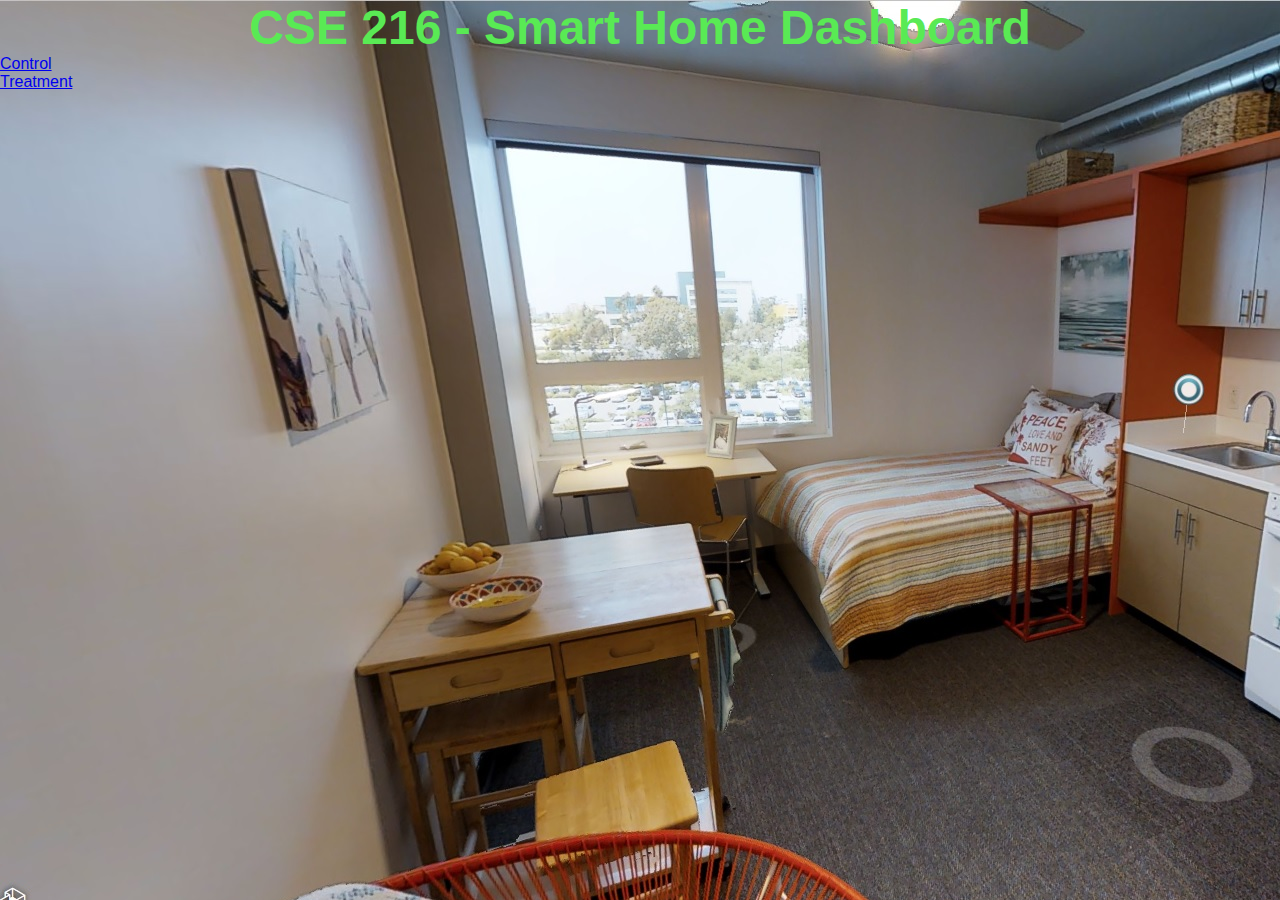
==== commit b7a1112a: "added display of full circle and values for sliders" ====
--- a/hcisite/index.html
+++ b/hcisite/index.html
@@ -20,7 +20,9 @@
         function stopRKey(evt) {
             var evt = (evt) ? evt : ((event) ? event : null);
             var node = (evt.target) ? evt.target : ((evt.srcElement) ? evt.srcElement : null);
-            if ((evt.keyCode == 13) && (node.type=="text"))  {return false;}
+            if ((evt.keyCode == 13) && (node.type == "text")) {
+                return false;
+            }
         }
 
         document.onkeypress = stopRKey;
@@ -37,6 +39,7 @@
             background-repeat: no-repeat;
             background-color: black;
         }
+
         #container {
             width: inherit;
             height: inherit;
@@ -44,6 +47,7 @@
             padding: 0;
             background-color: pink;
         }
+
         table {
             border: 1px solid black;
             text-align: center;
@@ -57,24 +61,29 @@
             text-align: center;
             background-color: #33ccff;
         }
+
         input {
             display: inline-block;
         }
-        lastIn{
+
+        lastIn {
             margin-left: 10px;
         }
     </style>
 </head>
 <body onload="loadup();">
 <!--[if lt IE 8]>
-<p class="browserupgrade">You are using an <strong>outdated</strong> browser. Please <a href="http://browsehappy.com/">upgrade your browser</a> to improve your experience.</p>
+<p class="browserupgrade">You are using an <strong>outdated</strong> browser. Please <a href="http://browsehappy.com/">upgrade
+    your browser</a> to improve your experience.</p>
 <![endif]-->
 
 <script src="https://code.jquery.com/jquery-1.12.0.min.js"></script>
 <script>window.jQuery || document.write('<script src="js/vendor/jquery-1.12.0.min.js"><\/script>')</script>
 <script src="js/plugins.js"></script>
 <script src="js/main.js"></script>
-<strong><font size="16"><center><font color=" #59ea54 ">CSE 216 - Smart Home Dashboard </font></center></font></strong>
+<strong><font size="16">
+    <center><font color=" #59ea54 ">CSE 216 - Smart Home Dashboard </font></center>
+</font></strong>
 <div style="border-spacing: 0px;">
     <a href="control.html">Control</a><br>
     <a href="treatment.html">Treatment</a><br>
--- a/hcisite/css/main.css
+++ b/hcisite/css/main.css
@@ -13,7 +13,7 @@
 html {
     color: #222;
     font-size: 1em;
-    line-height: 1.4;
+    /*line-height: 1.4; Francesco */
 }
 
 /*
@@ -42,8 +42,8 @@
     display: inline-block;
     height: 1px;
     border: 0;
-    border-top: 1px solid #ccc;
-    margin: 1em 0;
+    /*border-top: 1px solid #ccc;
+    margin: 1em 0; Francesco*/
     padding: 0;
 }
 
@@ -118,6 +118,7 @@
 /*
  * Hide visually and from screen readers
  */
+
 
 .hidden {
     display: none !important;
@@ -155,9 +156,8 @@
     width: auto;
 }
 
-/*
- * Hide visually and from screen readers, but maintain layout
- */
+
+ /* Hide visually and from screen readers, but maintain layout */
 
 .invisible {
     visibility: hidden;
